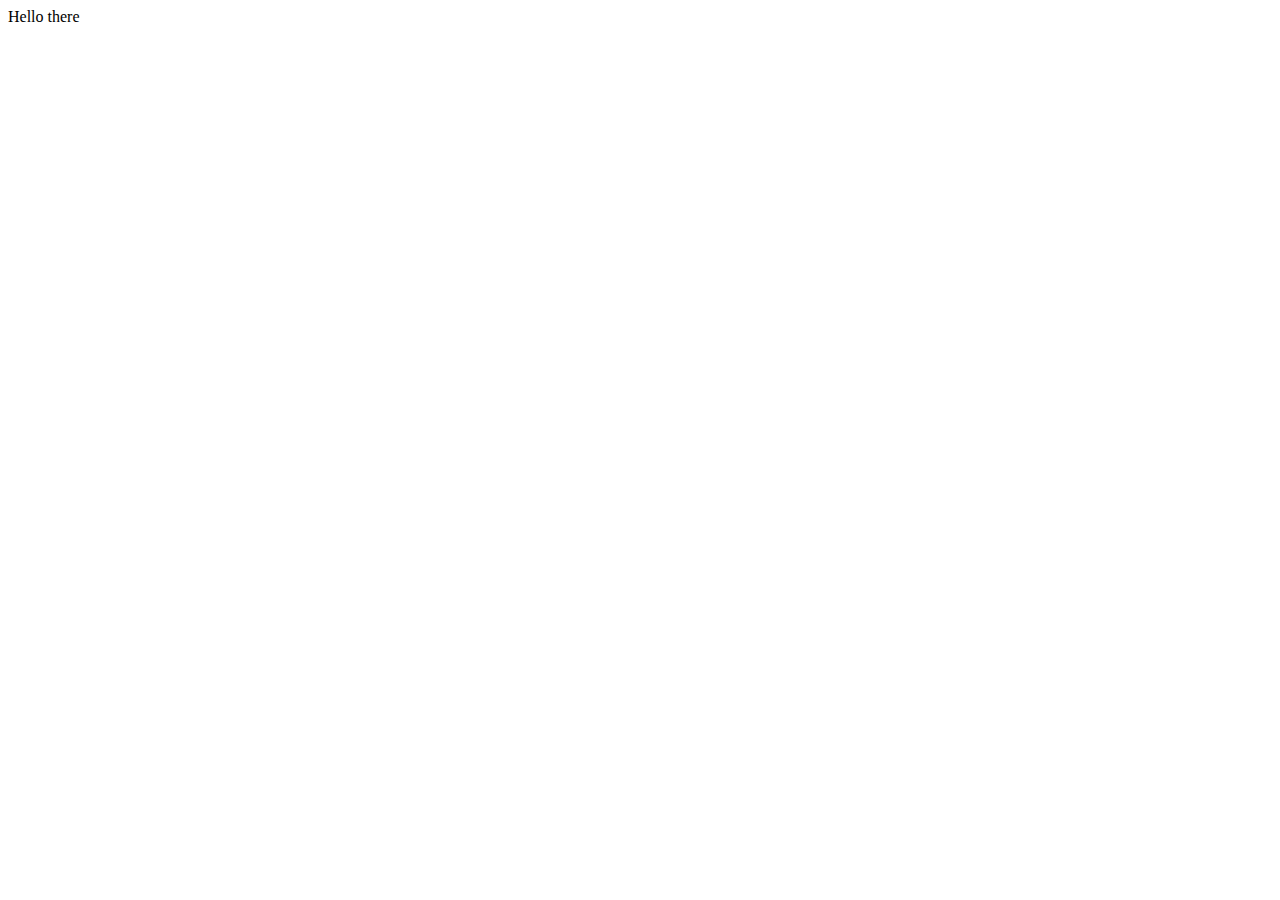
==== ProjectweekContact.html @ 06b7387b "navbar finished mainpage" ====
<!DOCTYPE html>
<html lang="en">
<head>
    <meta charset="UTF-8">
    <meta name="viewport" content="width=device-width, initial-scale=1.0">
    <meta http-equiv="X-UA-Compatible" content="ie=edge">
    <title>Contact</title>
</head>
<body>
    Hello there
</body>
</html>
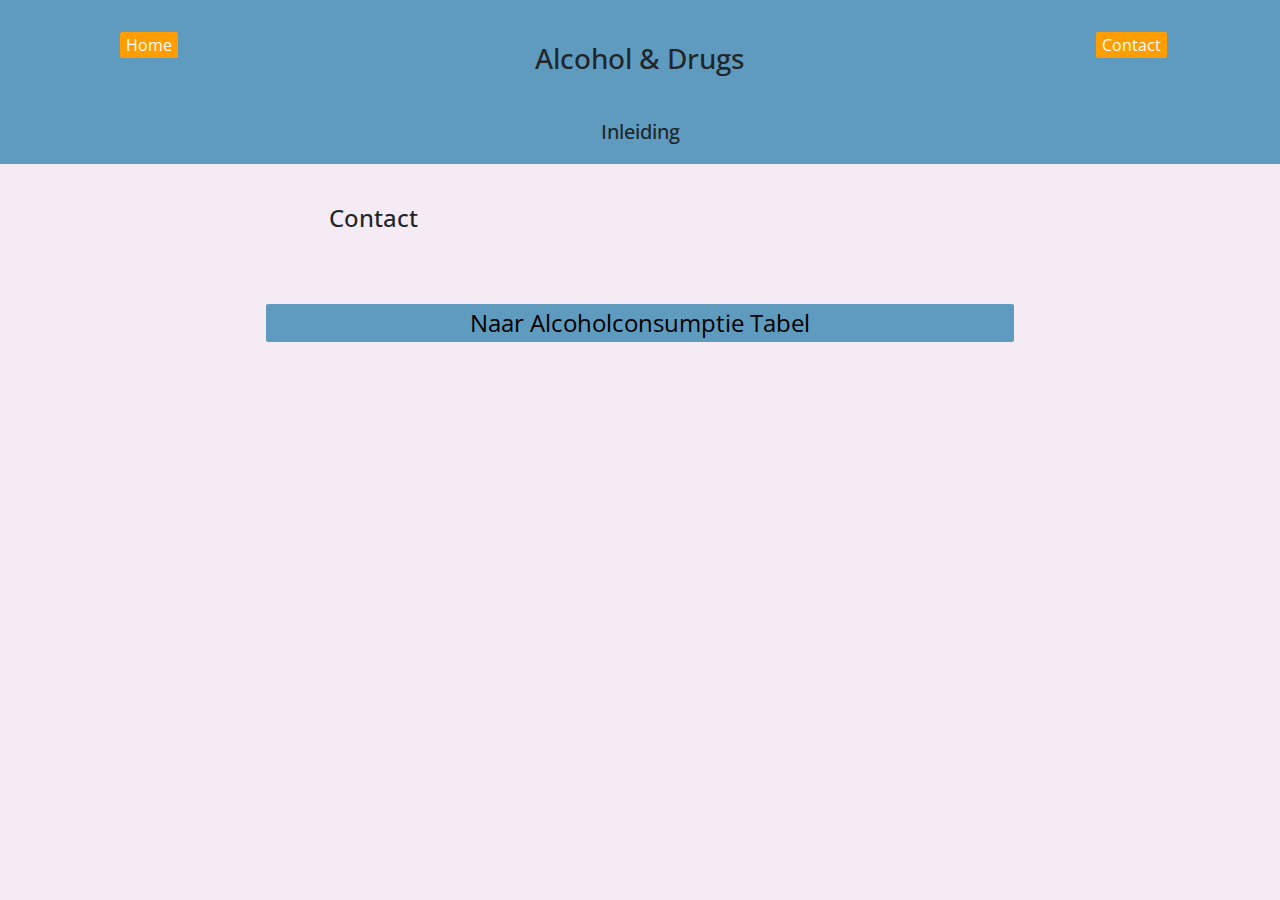
==== commit b38749ff: "tabelweergave is af" ====
--- a/ProjectweekContact.html
+++ b/ProjectweekContact.html
@@ -5,8 +5,39 @@
     <meta name="viewport" content="width=device-width, initial-scale=1.0">
     <meta http-equiv="X-UA-Compatible" content="ie=edge">
     <title>Contact</title>
+    <link rel="stylesheet" href="bootstrap.min.css">
+    <link rel="stylesheet" href="https://use.fontawesome.com/releases/v5.0.13/css/all.css">
+    <link rel="stylesheet" href="ProjectweekStylesheet.css">
 </head>
 <body>
-    Hello there
+    <div class="container-flex">
+        <div class="wrapperdiv">
+            <div class="row">
+                <div class="col-sm-3 text-center">
+                    <a href="ProjectweekHome.html"><button class="knoppie">Home</button></a>
+                </div>
+                <div class="col-sm-6 text-center">
+                    <h3 class="titmain text-center">Alcohol & Drugs</h3>
+                    <br>
+                    <h5 id="tit1">Inleiding</h5>
+                </div>
+                <div class="col-sm-3 text-center">
+                    <a href="ProjectweekContact.html"><button class="knoppie">Contact</button></a>
+                </div>
+            </div>
+        </div>
+
+        <div class="wrapperdiv2">
+            <div class="row">
+                <div class="col-sm-7">
+                    <h4 class="text-center" id="tit1">Contact</h4>
+                </div>
+
+                <div class="col-xl-12 knoppiediv text-center">
+                    <a href="ProjectweekTabel.php"><button class="knoppie2">Naar Alcoholconsumptie Tabel</button></a>
+                </div>
+            </div>
+        </div>
+    </div>
 </body>
 </html>--- a/ProjectweekStylesheet.css
+++ b/ProjectweekStylesheet.css
@@ -0,0 +1,62 @@
+@import url('https://fonts.googleapis.com/css?family=Open+Sans');
+
+body {
+    font-family: 'Open Sans', sans-serif;
+    background-color: rgb(244, 235, 245);
+}
+
+.titmain {
+    margin: 1.5em 0em 0em 0em;
+}
+
+#tit1 {
+    margin: 1em 0em;
+}
+
+.weergavediv {
+    margin: 4em 0em;
+}
+
+.knoppie {
+    margin-top: 2em;
+    background-color: #FF9D01;
+    border: 0px !important;
+    border-radius: 2px;
+    color: #FFF
+}
+
+.knoppie:hover {
+    background-color: #1870A0;
+}
+#basimage {
+    height: 15px;
+    width: 15px;
+}
+
+.wrapperdiv {
+    background-color: #5E9BBE;
+}
+
+#imagemain {
+    width: 95%
+}
+
+.wrapperdiv2 {
+    padding: 1em;
+}
+
+.knoppie2 {
+    background-color: #5E9BBE;
+    border: 0px !important;
+    border-radius: 2px;
+    font-size: 24px;
+    width: 60%
+}
+
+.knoppie2:hover {
+    background-color: #FF9D01;
+}
+
+.knoppiediv {
+    margin: 3em 0em;
+}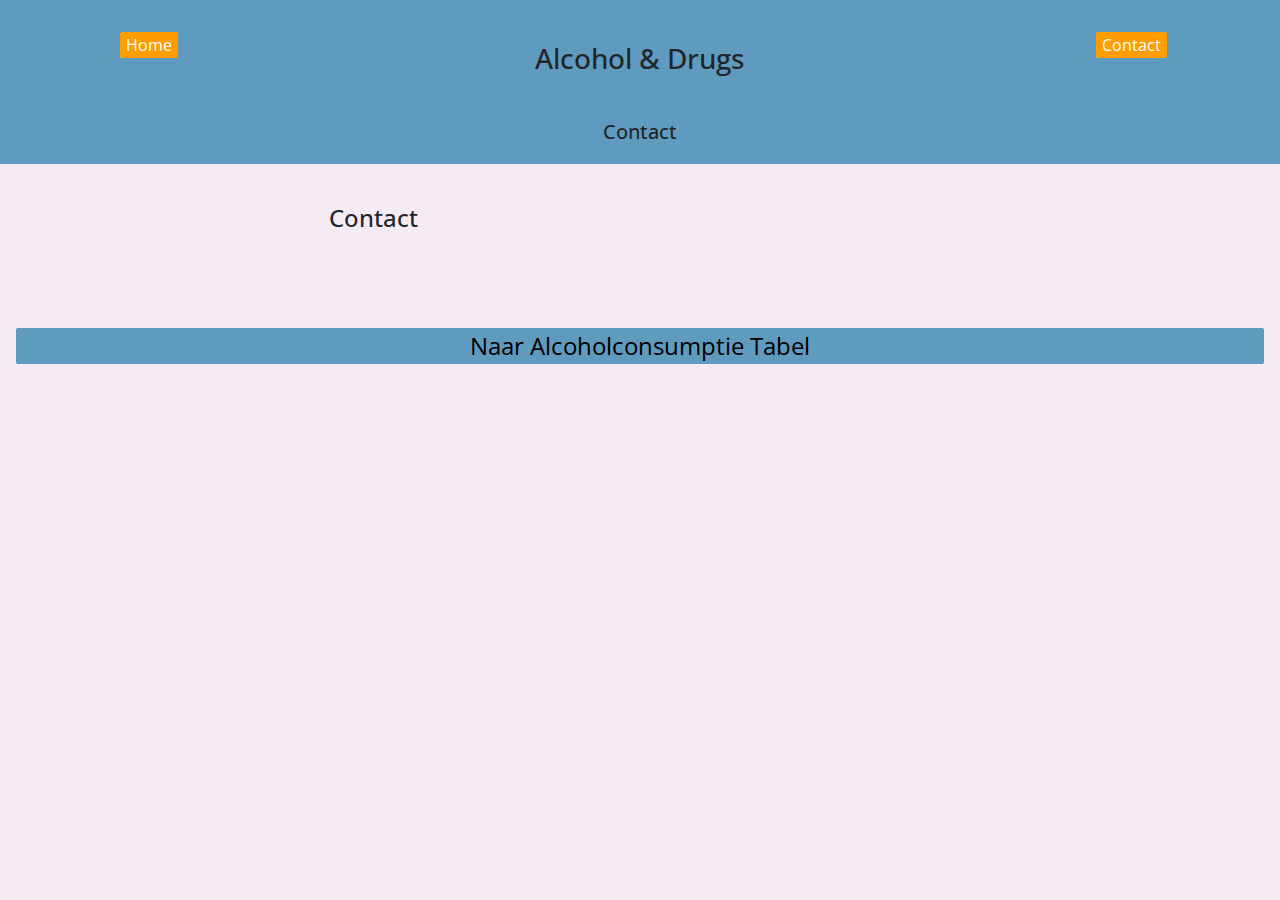
==== commit a5afdcb2: "text main page is af en tabelanalyse is af" ====
--- a/ProjectweekContact.html
+++ b/ProjectweekContact.html
@@ -19,7 +19,7 @@
                 <div class="col-sm-6 text-center">
                     <h3 class="titmain text-center">Alcohol & Drugs</h3>
                     <br>
-                    <h5 id="tit1">Inleiding</h5>
+                    <h5 id="tit1">Contact</h5>
                 </div>
                 <div class="col-sm-3 text-center">
                     <a href="ProjectweekContact.html"><button class="knoppie">Contact</button></a>
--- a/ProjectweekStylesheet.css
+++ b/ProjectweekStylesheet.css
@@ -46,17 +46,20 @@
 }
 
 .knoppie2 {
+    margin: 3em 0em;
+    padding: 0em 2em;
     background-color: #5E9BBE;
     border: 0px !important;
     border-radius: 2px;
     font-size: 24px;
-    width: 60%
+    width: 100%
 }
 
 .knoppie2:hover {
     background-color: #FF9D01;
 }
 
-.knoppiediv {
-    margin: 3em 0em;
+
+.tabelweergavediv {
+    margin-bottom: 2em;
 }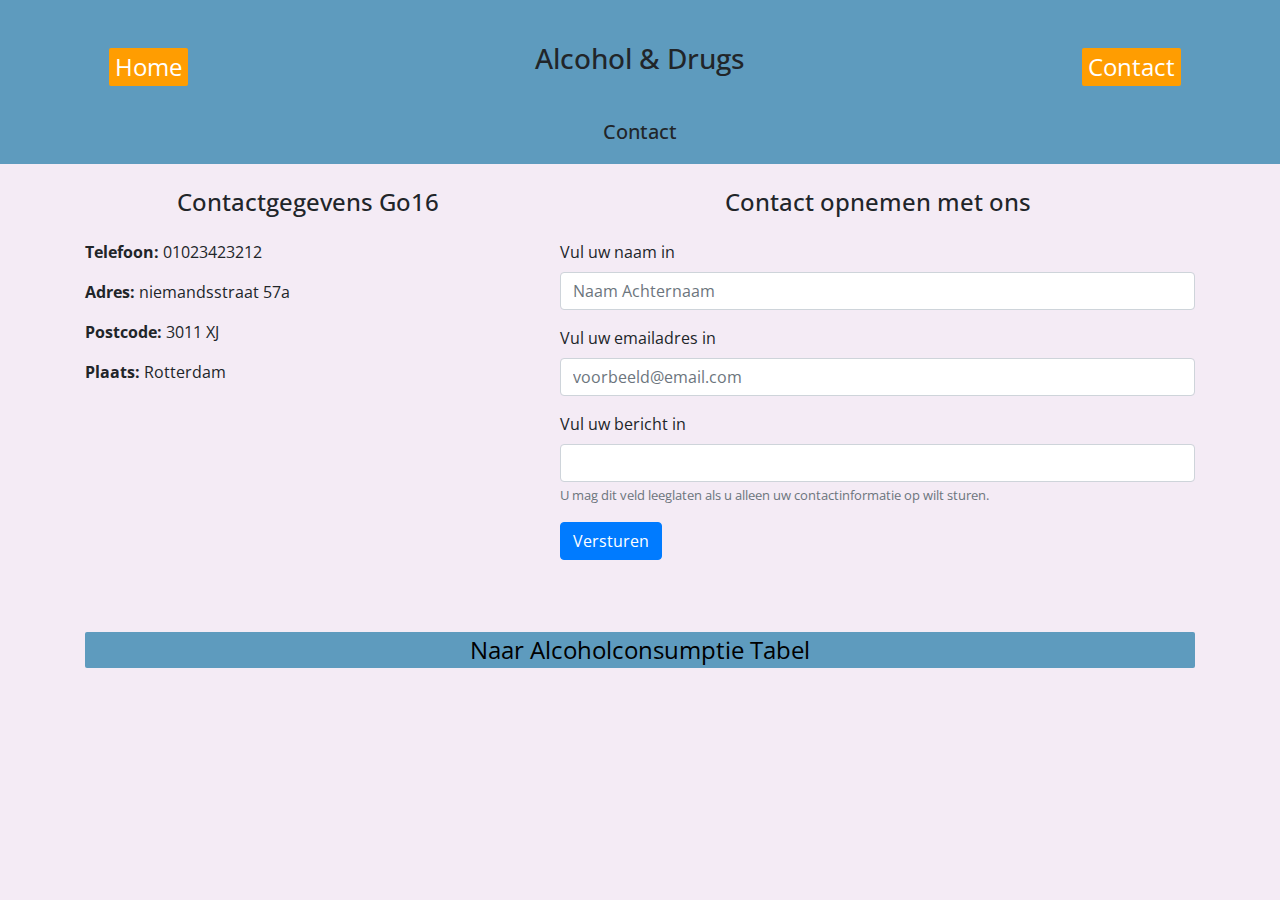
==== commit 53303863: "contactpagina ook af maar nog niet in database bericht opgeslagen" ====
--- a/ProjectweekContact.html
+++ b/ProjectweekContact.html
@@ -26,17 +26,40 @@
                 </div>
             </div>
         </div>
-
-        <div class="wrapperdiv2">
-            <div class="row">
-                <div class="col-sm-7">
-                    <h4 class="text-center" id="tit1">Contact</h4>
-                </div>
-
-                <div class="col-xl-12 knoppiediv text-center">
-                    <a href="ProjectweekTabel.php"><button class="knoppie2">Naar Alcoholconsumptie Tabel</button></a>
-                </div>
+    </div>
+    
+    <div class="container">
+        <div class="row">
+            <div class="col-md-5">
+                <h4 class="text-center" id="tit1">Contactgegevens Go16</h4>
+                <p><b>Telefoon:</b> 01023423212</p>
+                <p><b>Adres:</b> niemandsstraat 57a</p>
+                <p><b>Postcode:</b> 3011 XJ</p>
+                <p><b>Plaats: </b>Rotterdam</p>
             </div>
+            <div class="col-md-7">
+                <h4 class="text-center" id="tit1">Contact opnemen met ons</h4>
+                <form id="stadform" method="POST" action="controller.php">
+                    <div class="form-group">
+                        <label>Vul uw naam in</label>
+                        <input name="naaminput" class="form-control" type="text" placeholder="Naam Achternaam" required>
+                    </div>
+                    <div class="form-group">
+                        <label>Vul uw emailadres in</label>
+                        <input name="emailinput" class="form-control" type="email" placeholder="voorbeeld@email.com" required>
+                    </div>
+                    <div class="form-group">
+                        <label>Vul uw bericht in</label>
+                        <input name="berichtinput" class="form-control" type="text" value="">
+                        <small class="form-text text-muted">U mag dit veld leeglaten als u alleen uw contactinformatie op wilt sturen.</small>
+                    </div>
+                    <button type="submit" class="btn btn-primary">Versturen</button>
+                </form>
+            </div>
+            <div class="col-xl-12 knoppiediv text-center">
+                <a href="ProjectweekTabel.php"><button class="knoppie2">Naar Alcoholconsumptie Tabel</button></a>
+            </div>
+        </div>
         </div>
     </div>
 </body>
--- a/ProjectweekStylesheet.css
+++ b/ProjectweekStylesheet.css
@@ -22,7 +22,8 @@
     background-color: #FF9D01;
     border: 0px !important;
     border-radius: 2px;
-    color: #FFF
+    color: #FFF;
+    font-size: 1.5em;
 }
 
 .knoppie:hover {
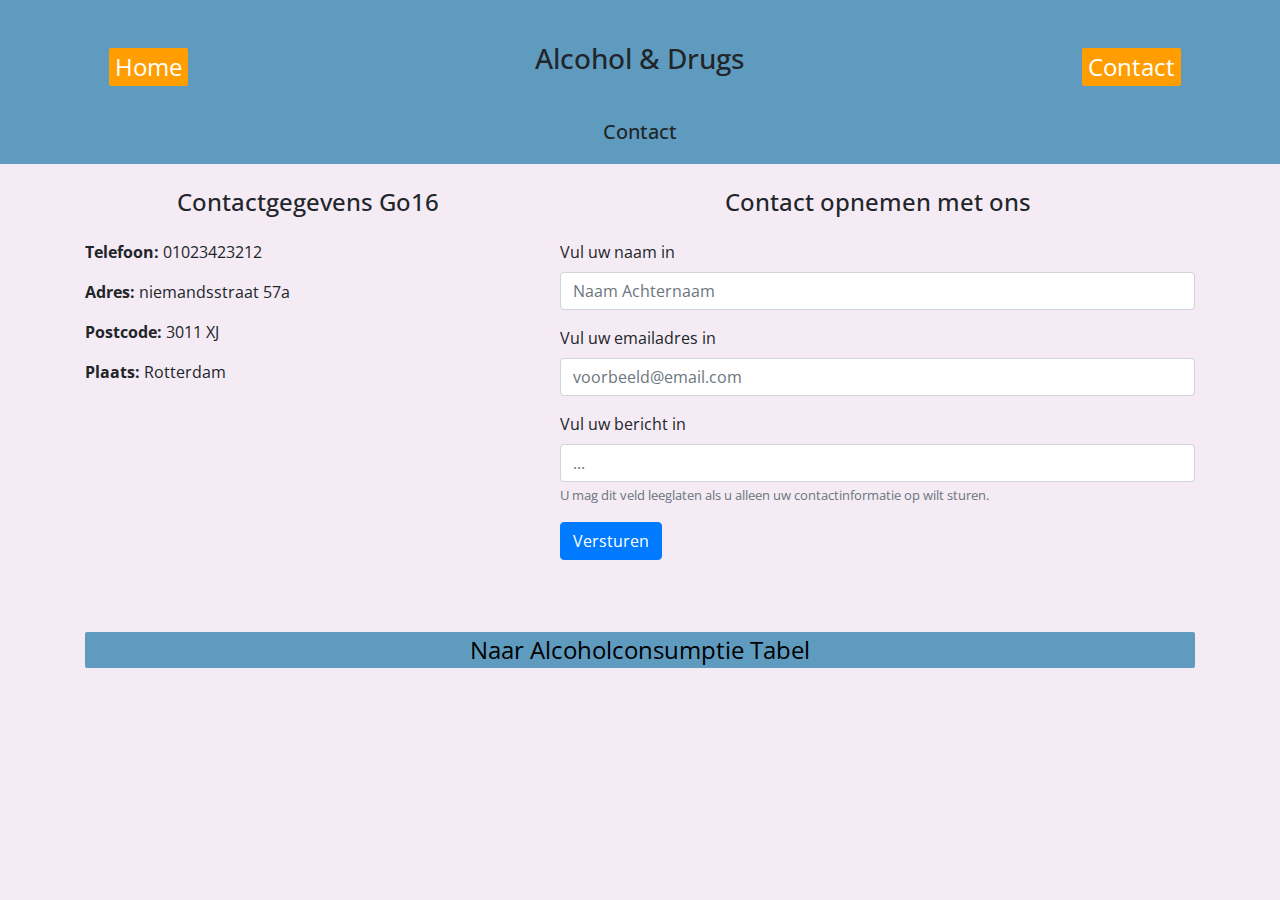
==== commit 43d2c01a: "invoer contactpagina done" ====
--- a/ProjectweekContact.html
+++ b/ProjectweekContact.html
@@ -39,7 +39,7 @@
             </div>
             <div class="col-md-7">
                 <h4 class="text-center" id="tit1">Contact opnemen met ons</h4>
-                <form id="stadform" method="POST" action="controller.php">
+                <form id="contactform" method="POST" action="controller.php">
                     <div class="form-group">
                         <label>Vul uw naam in</label>
                         <input name="naaminput" class="form-control" type="text" placeholder="Naam Achternaam" required>
@@ -50,7 +50,7 @@
                     </div>
                     <div class="form-group">
                         <label>Vul uw bericht in</label>
-                        <input name="berichtinput" class="form-control" type="text" value="">
+                        <input name="berichtinput" class="form-control" type="text" value="" placeholder="...">
                         <small class="form-text text-muted">U mag dit veld leeglaten als u alleen uw contactinformatie op wilt sturen.</small>
                     </div>
                     <button type="submit" class="btn btn-primary">Versturen</button>
--- a/ProjectweekStylesheet.css
+++ b/ProjectweekStylesheet.css
@@ -63,4 +63,4 @@
 
 .tabelweergavediv {
     margin-bottom: 2em;
-}+}
